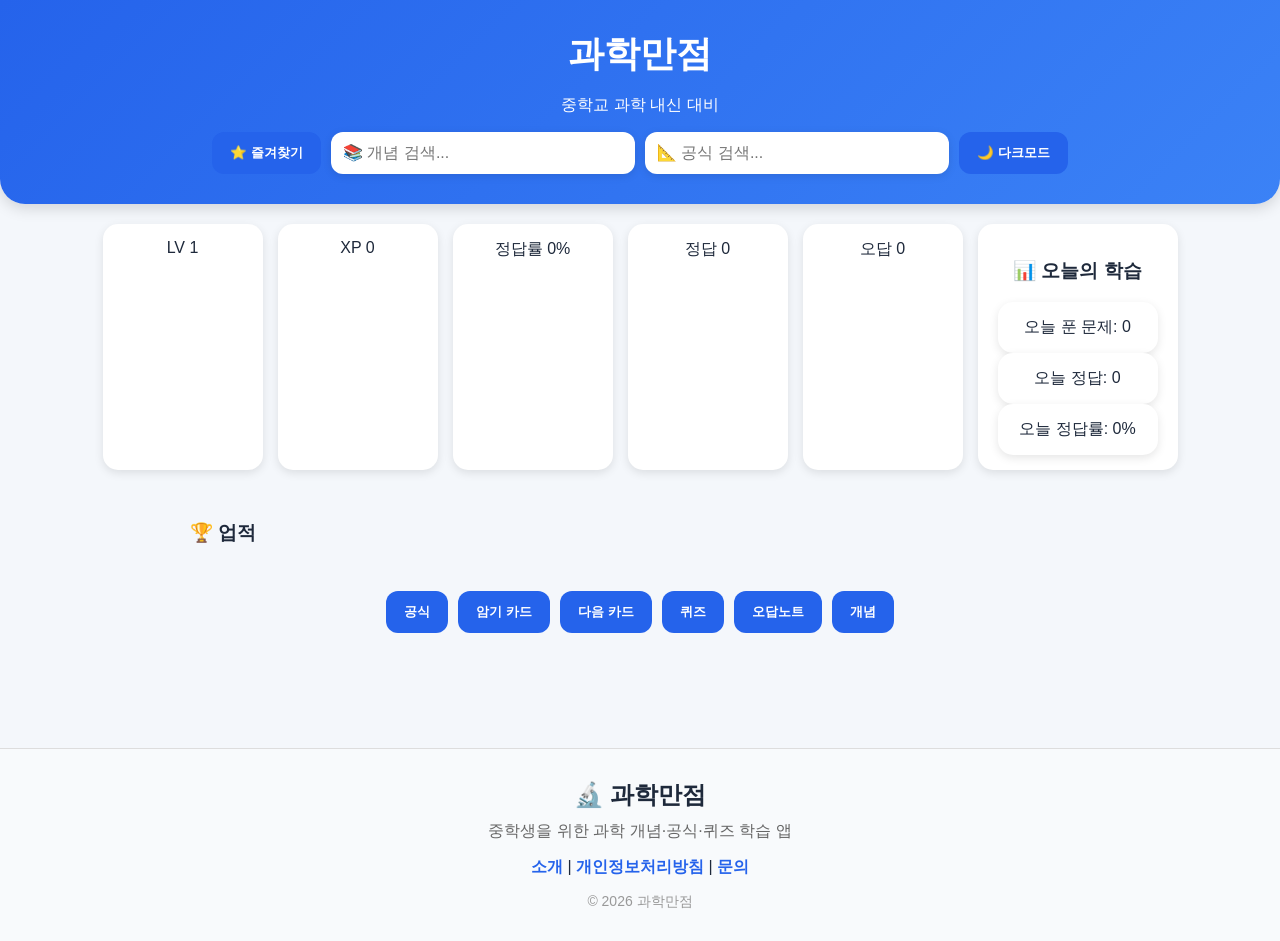
==== index.html @ 32bc79e7 "과학만점 첫 배포" ====
<!DOCTYPE html>
<html lang="ko">
<head>
<link rel="icon" type="image/png" href="science-icon.png">
<meta charset="UTF-8">
<meta name="viewport" content="width=device-width, initial-scale=1.0">
<script async src="https://pagead2.googlesyndication.com/pagead/js/adsbygoogle.js?client=ca-pub-6716423138144415"
     crossorigin="anonymous"></script>
<title>과학만점 - 중학교 과학 내신 대비</title>
<meta name="description" content="영재고, 과고 준비생을 위한 물리·화학·수학 공식 암기 사이트">
<meta name="keywords" content="영재고, 과고, 과학 공식, 물리 공식, 화학 공식, Science Master">
<link rel="stylesheet" href="style.css">
</head>
<body>

<section id="formulas">

    <section id="favorites" class="hidden">
        <h2>즐겨찾기</h2>
        <div id="favoriteResults"></div>
    </section>

</section>

<header>
<h1>과학만점</h1>
<p>중학교 과학 내신 대비</p>

<div class="top-bar">

<button onclick="showTab('concepts');showFavorites()">
⭐ 즐겨찾기
</button>

<input
type="text"
id="searchInput"
placeholder="📚 개념 검색..."
oninput="searchConcept()">

<input
type="text"
id="formulaSearch"
placeholder="📐 공식 검색..."
oninput="searchFormula()">

<button onclick="toggleDarkMode()">
🌙 다크모드
</button>

</div>
</header>



<div class="stats">

<div>LV <span id="level">1</span></div>

<div>XP <span id="xp">0</span></div>

<div>정답률 <span id="accuracy">0</span>%</div>

<div>정답 <span id="correctCount">0</span></div>

<div>오답 <span id="wrongCount">0</span></div>

<div id="todayStats">
    <h3>📊 오늘의 학습</h3>

    <div>오늘 푼 문제:
        <span id="todaySolved">0</span>
    </div>

    <div>오늘 정답:
        <span id="todayCorrect">0</span>
    </div>

    <div>오늘 정답률:
        <span id="todayAccuracy">0</span>%
    </div>
</div>

</div>

<div id="achievements">
<h3>🏆 업적</h3>
<ul id="achievementList"></ul>
</div>

<div class="xp-bar">
    <div id="xpFill"></div>
</div>

<nav>
<button onclick="
showTab('formulas');
document
.getElementById('formulaResults')
.classList.remove('hidden-formula');
">
공식
</button>

<button onclick="showTab('flashcards')">
암기 카드
</button>
<button onclick="nextCard()">
다음 카드
</button>

<button onclick="
showTab('quiz');
setQuizMode('all');
">
퀴즈
</button>

<button onclick="showTab('wrong')">
오답노트
</button>

<button onclick="
showTab('concepts');
searchConcept();
">
개념
</button>

</nav>

<main>

<div id="formulaResults" class="hidden-formula"></div>

<section id="flashcards">
    

<h2>암기 카드</h2>

<div class="card"
onclick="flipCard()"
id="flashcard">
밀도 공식은?
</div>

</section>

<section id="quiz" class="hidden">

<h2>퀴즈</h2>

<button onclick="setQuizMode('all')">
전체 퀴즈
</button>

<button onclick="setQuizMode('wrong')">
오답 복습
</button>

<p id="question"></p>

<div id="answers"></div>

<p id="result"></p>

</section>

<section id="wrong" class="hidden">

<h2>오답노트</h2>

<ul id="wrongList"></ul>

</section>

<section id="concepts" class="hidden">

<div id="conceptResults"></div>

</section>

</main>

<footer class="footer">

<div class="footer-title">
🔬 과학만점
</div>

<div class="footer-desc">
중학생을 위한 과학 개념·공식·퀴즈 학습 앱
</div>

<div class="footer-links">
<a href="about.html">소개</a>
|
<a href="privacy.html">개인정보처리방침</a>
|
<a href="contact.html">문의</a>
</div>

<div class="footer-copy">
© 2026 과학만점
</div>

</footer>

<script src="script.js"></script>

</body>
</html>
---- style.css ----
#achievements{
    max-width: 900px;
    margin: 30px auto;
}

body{
    font-family:'Segoe UI',sans-serif;
    margin:0;
    background:#f4f7fb;
    color:#1e293b;
}

header{
    background:linear-gradient(
    135deg,
    #2563eb,
    #3b82f6
    );

    color:white;
    padding:30px;
    text-align:center;

    border-radius:
    0 0 25px 25px;

    box-shadow:
    0 4px 15px
    rgba(0,0,0,0.15);
}

h1{
    margin:0;
    font-size:36px;
}

.top-bar{
    display:flex;
    justify-content:center;
    gap:10px;
    margin-top:15px;
    flex-wrap:wrap;
}

input{
    padding:12px;
    width:280px;

    border:none;
    border-radius:12px;

    box-shadow:
    0 2px 8px
    rgba(0,0,0,0.1);

    font-size:16px;
}

button{
    background:#2563eb;
    color:white;

    border:none;
    border-radius:12px;

    padding:12px 18px;

    cursor:pointer;

    font-weight:bold;

    transition:0.25s;
}

button:hover{
    transform:translateY(-2px);

    background:#1d4ed8;
}

.stats{
    display:flex;
    flex-wrap:wrap;

    justify-content:center;

    gap:15px;

    padding:20px;
}

.stats div{
    background:white;

    padding:15px 20px;

    border-radius:15px;

    min-width:120px;

    text-align:center;

    box-shadow:
    0 3px 10px
    rgba(0,0,0,0.1);
}

nav{
    display:flex;

    justify-content:center;

    flex-wrap:wrap;

    gap:10px;

    padding:15px;
}

main{
    max-width:1000px;

    margin:auto;

    padding:20px;
}

.card{
    background:white;

    border-radius:20px;

    padding:50px;

    text-align:center;

    font-size:30px;

    cursor:pointer;

    box-shadow:
    0 8px 25px
    rgba(0,0,0,0.12);

    transition:0.3s;

    margin-top:20px;
}

.card:hover{
    transform:scale(1.03);
}

.answer-btn{
    display:block;

    width:100%;

    margin:10px 0;

    padding:15px;

    font-size:16px;
}

.hidden{
    display:none;
}

#question{
    font-size:24px;

    font-weight:bold;

    margin-bottom:20px;
}

#conceptResults div{
    background:white;

    padding:20px;

    margin:15px 0;

    border-radius:15px;

    box-shadow:
    0 3px 10px
    rgba(0,0,0,0.08);
}

#conceptResults h3{
    color:#2563eb;

    margin-top:0;
}

#result{
    margin-top:15px;

    font-size:22px;

    font-weight:bold;
}

.dark{
    background:#0f172a;
    color:#f8fafc;
}

.dark header{
    background:linear-gradient(
    135deg,
    #1e293b,
    #334155
    );
}

.dark .card,
.dark .stats div,
.dark #conceptResults div{
    background:#1e293b;
    color:white;
}

.dark button{
    background:#3b82f6;
}

.dark input{
    background:#334155;
    color:white;
}

.dark .stats{
    background:none;
}

@media(max-width:600px){

    h1{
        font-size:28px;
    }

    .card{
        font-size:22px;
        padding:30px;
    }

    .stats{
        flex-direction:column;
    }

    button{
        width:100%;
    }

    input{
        width:100%;
    }

}

#formulaResults div{
    background:white;
    padding:20px;
    margin:15px 0;
    border-radius:15px;
    box-shadow:0 3px 10px rgba(0,0,0,0.08);
}

#formulaResults h3{
    color:#2563eb;
    margin-top:0;
}

.hidden-formula{
    display:none;
}

.dark #formulaResults div{
    background:#222;
    color:white;
}

.dark #formulaResults h3{
    color:#60a5fa;
}

.dark #formulaResults hr{
    border-color:#555;
}

.dark #formulaResults p{
    color:white;
}

\.formula-card{
    background:white;
    border-radius:15px;
    padding:20px;
    margin-top:20px;
    box-shadow:0 4px 10px rgba(0,0,0,0.15);
}

.dark .formula-card{
    background:#222;
    color:white;
}

select{
    padding:12px;
    border:none;
    border-radius:12px;
    font-size:16px;
}

.footer{
    margin-top:60px;
    padding:30px;
    text-align:center;
    background:#f8fafc;
    border-top:1px solid #ddd;
}

.footer-title{
    font-size:24px;
    font-weight:bold;
    margin-bottom:10px;
}

.footer-desc{
    color:#666;
    margin-bottom:15px;
}

.footer-links{
    margin-bottom:15px;
}

.footer-links a{
    text-decoration:none;
    color:#2563eb;
    font-weight:bold;
}

.footer-copy{
    color:#999;
    font-size:14px;
}

.dark .footer{
    background:#111827;
    border-top:1px solid #374151;
}

.dark .footer-desc,
.dark .footer-copy{
    color:#cbd5e1;
}

.page{
    max-width:900px;
    margin:50px auto;
    padding:30px;
    background:white;
    border-radius:20px;
    box-shadow:0 4px 15px rgba(0,0,0,0.1);
}

.page h1{
    color:#2563eb;
    margin-top:0;
}

.page p{
    line-height:1.8;
    font-size:18px;
}

.page a{
    text-decoration:none;
    color:#2563eb;
    font-weight:bold;
}

.dark .page{
    background:#1e293b;
    color:white;
}
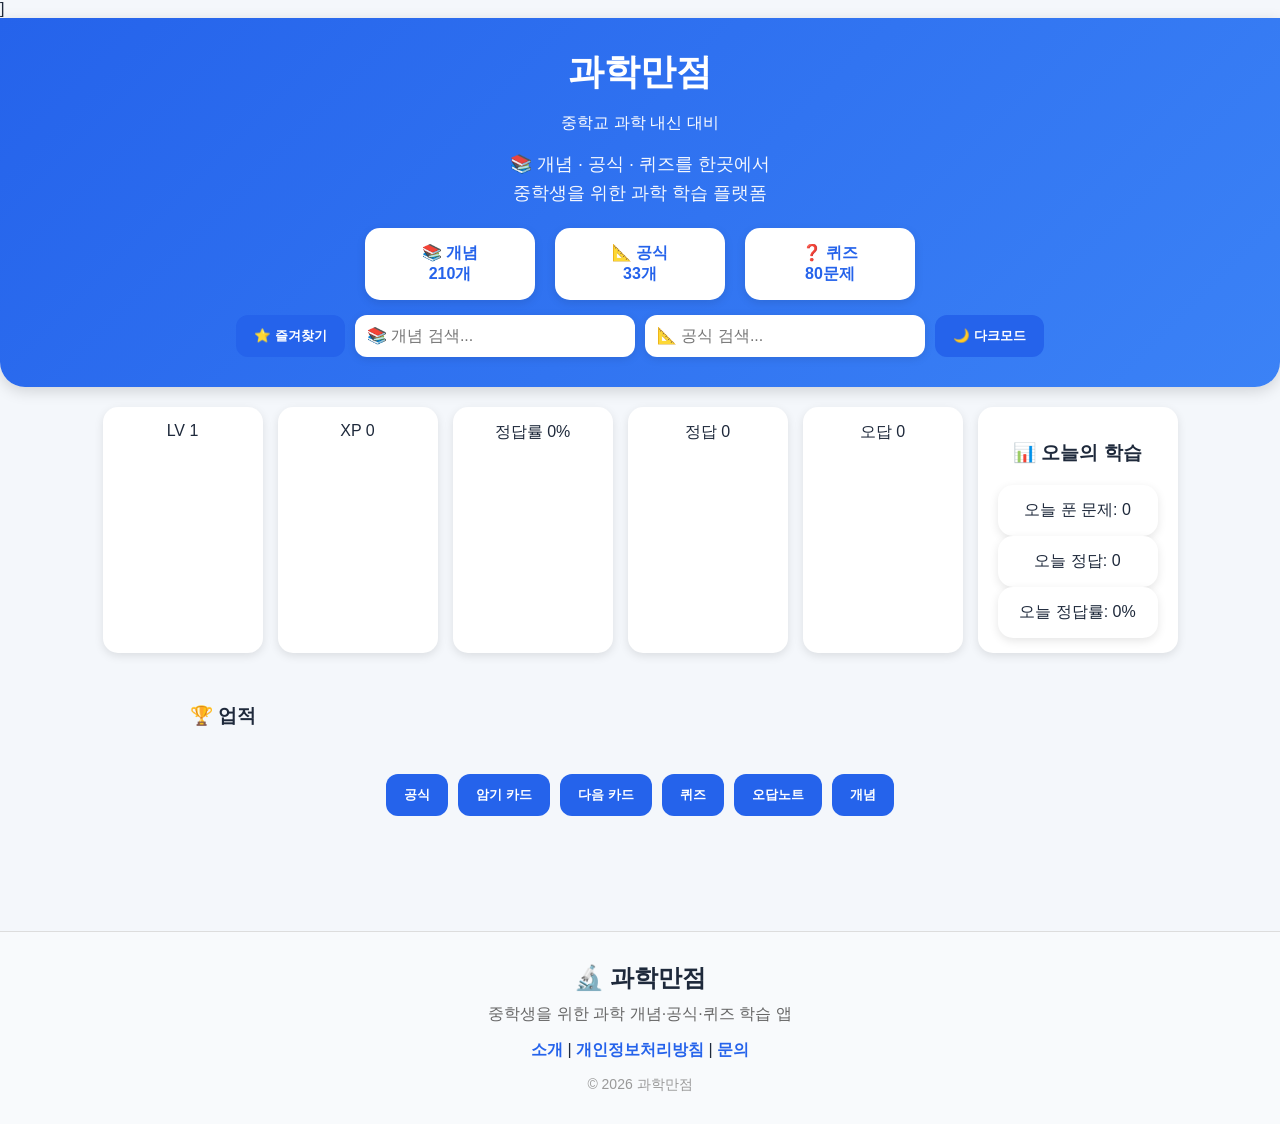
==== commit 74f9784e: "Update index.html" ====
--- a/index.html
+++ b/index.html
@@ -1,4 +1,4 @@
-
+]
 
 <!DOCTYPE html>
 <html lang="ko">
@@ -9,8 +9,9 @@
 <script async src="https://pagead2.googlesyndication.com/pagead/js/adsbygoogle.js?client=ca-pub-6716423138144415"
      crossorigin="anonymous"></script>
 <title>과학만점 - 중학교 과학 내신 대비</title>
-<meta name="description" content="영재고, 과고 준비생을 위한 물리·화학·수학 공식 암기 사이트">
-<meta name="keywords" content="영재고, 과고, 과학 공식, 물리 공식, 화학 공식, Science Master">
+<meta name="description" content="중학생을 위한 과학 개념, 공식, 퀴즈 학습 사이트">
+
+<meta name="keywords" content="중학교 과학, 과학 개념, 과학 공식, 과학 퀴즈, 물리, 화학, 생명과학, 지구과학, 과학만점">
 <link rel="stylesheet" href="style.css">
 </head>
 <body>
@@ -27,6 +28,31 @@
 <header>
 <h1>과학만점</h1>
 <p>중학교 과학 내신 대비</p>
+<p class="hero-text">
+📚 개념 · 공식 · 퀴즈를 한곳에서<br>
+중학생을 위한 과학 학습 플랫폼
+</p>
+<div class="site-stats">
+
+<div>
+📚 개념
+<br>
+<strong>210개</strong>
+</div>
+
+<div>
+📐 공식
+<br>
+<strong>33개</strong>
+</div>
+
+<div>
+❓ 퀴즈
+<br>
+<strong>80문제</strong>
+</div>
+
+</div>
 
 <div class="top-bar">
 
@@ -212,4 +238,3 @@
 
 </body>
 </html>
-
--- a/style.css
+++ b/style.css
@@ -387,4 +387,42 @@
 .dark .page{
     background:#1e293b;
     color:white;
-}+}
+
+.hero-text{
+    margin-top:15px;
+    font-size:18px;
+    opacity:0.95;
+    line-height:1.6;
+}
+.site-stats{
+    display:flex;
+    justify-content:center;
+    gap:20px;
+    margin-top:20px;
+    flex-wrap:wrap;
+}
+
+.site-stats div{
+    background:white;
+    color:#2563eb;
+    padding:15px 25px;
+    border-radius:15px;
+    font-weight:bold;
+    box-shadow:0 3px 10px rgba(0,0,0,0.1);
+}
+
+.dark .site-stats div{
+    background:#1e293b;
+    color:white;
+}
+
+.site-stats div{
+    min-width:120px;
+    text-align:center;
+    transition:0.2s;
+}
+
+.site-stats div:hover{
+    transform:translateY(-5px);
+}
